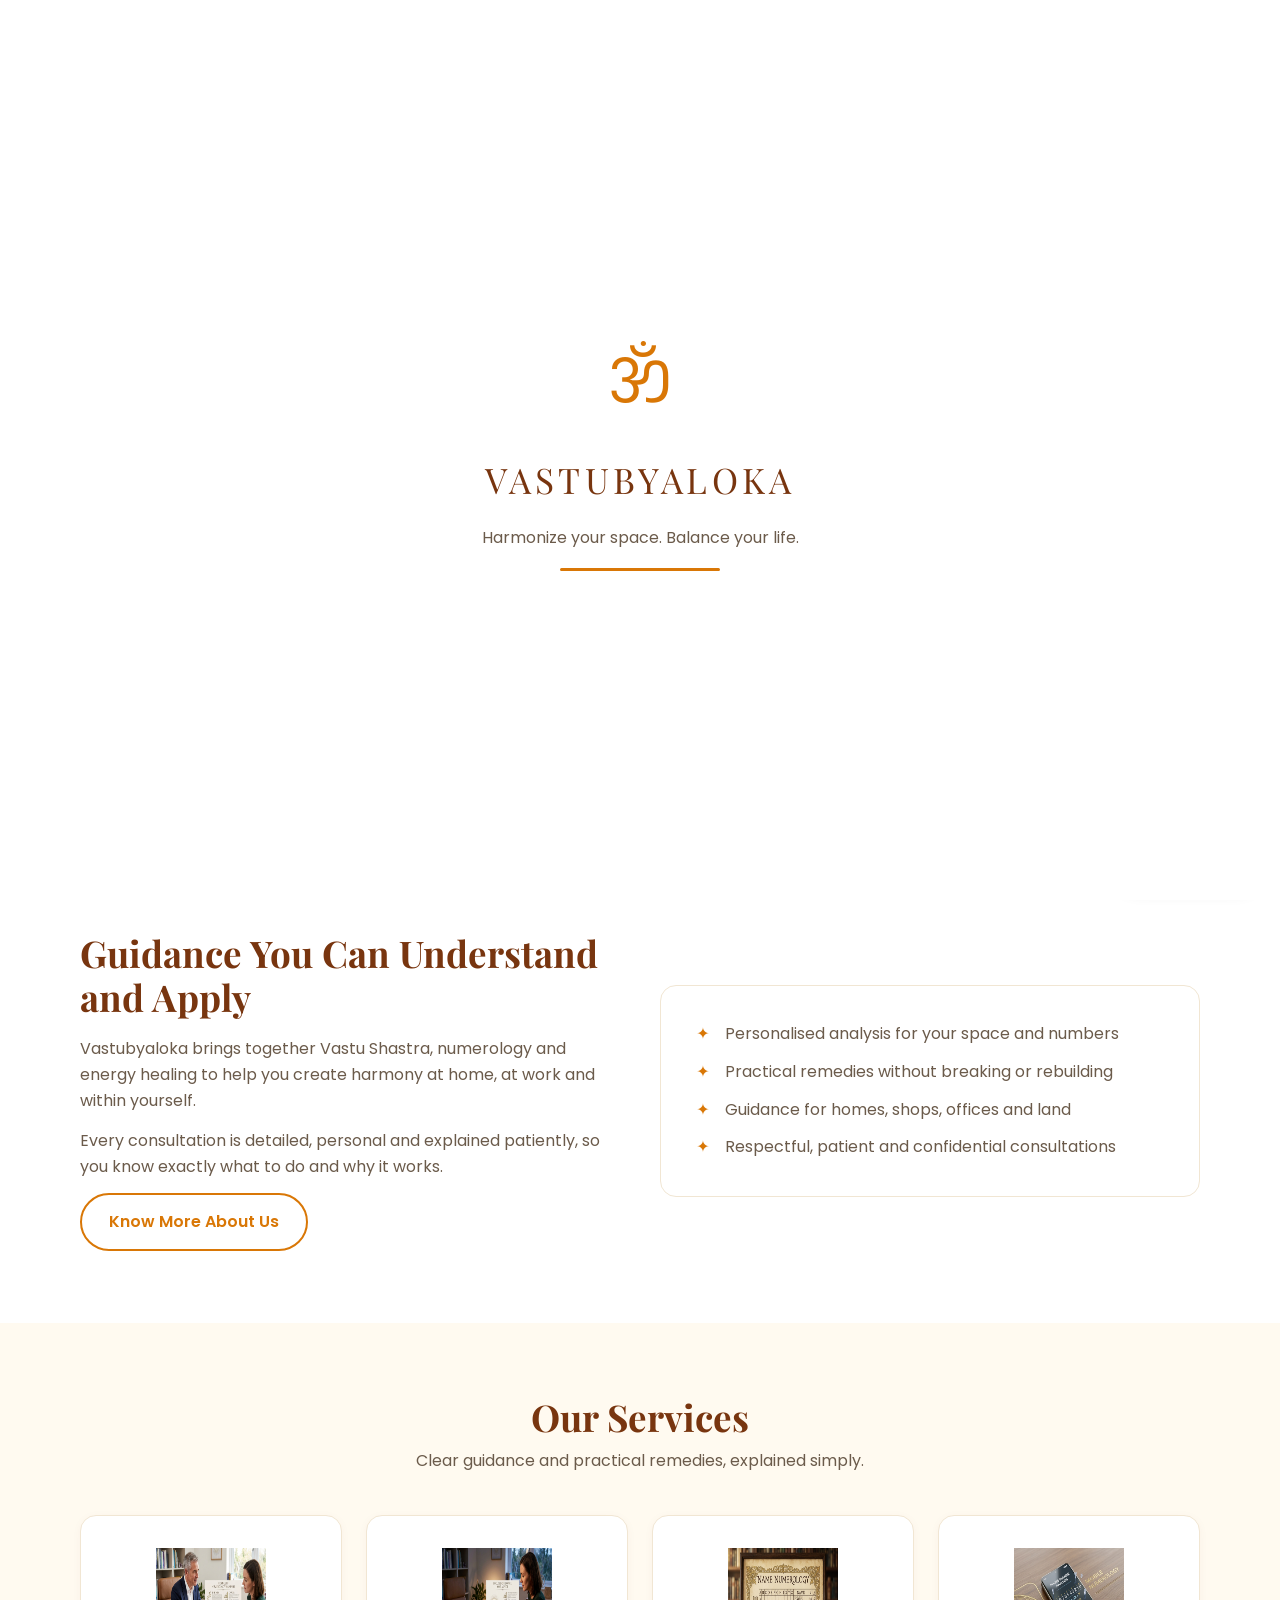
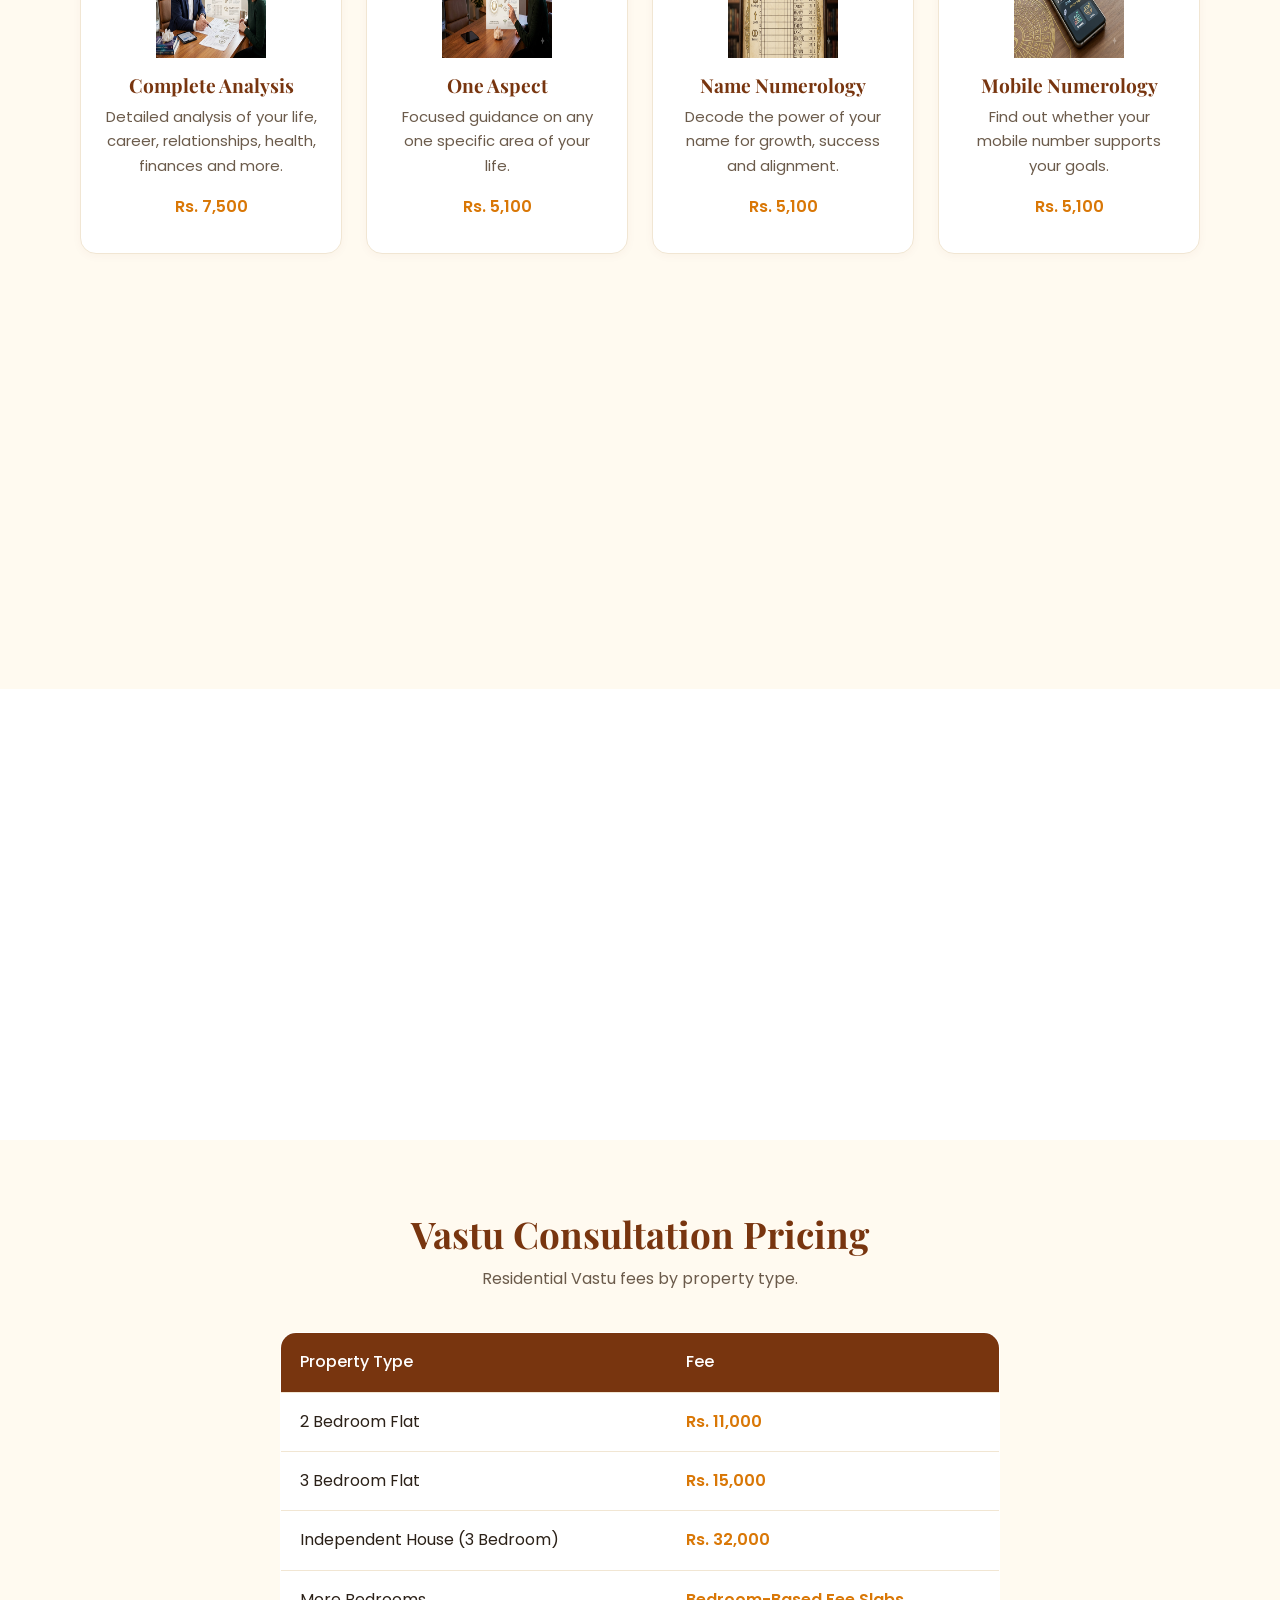
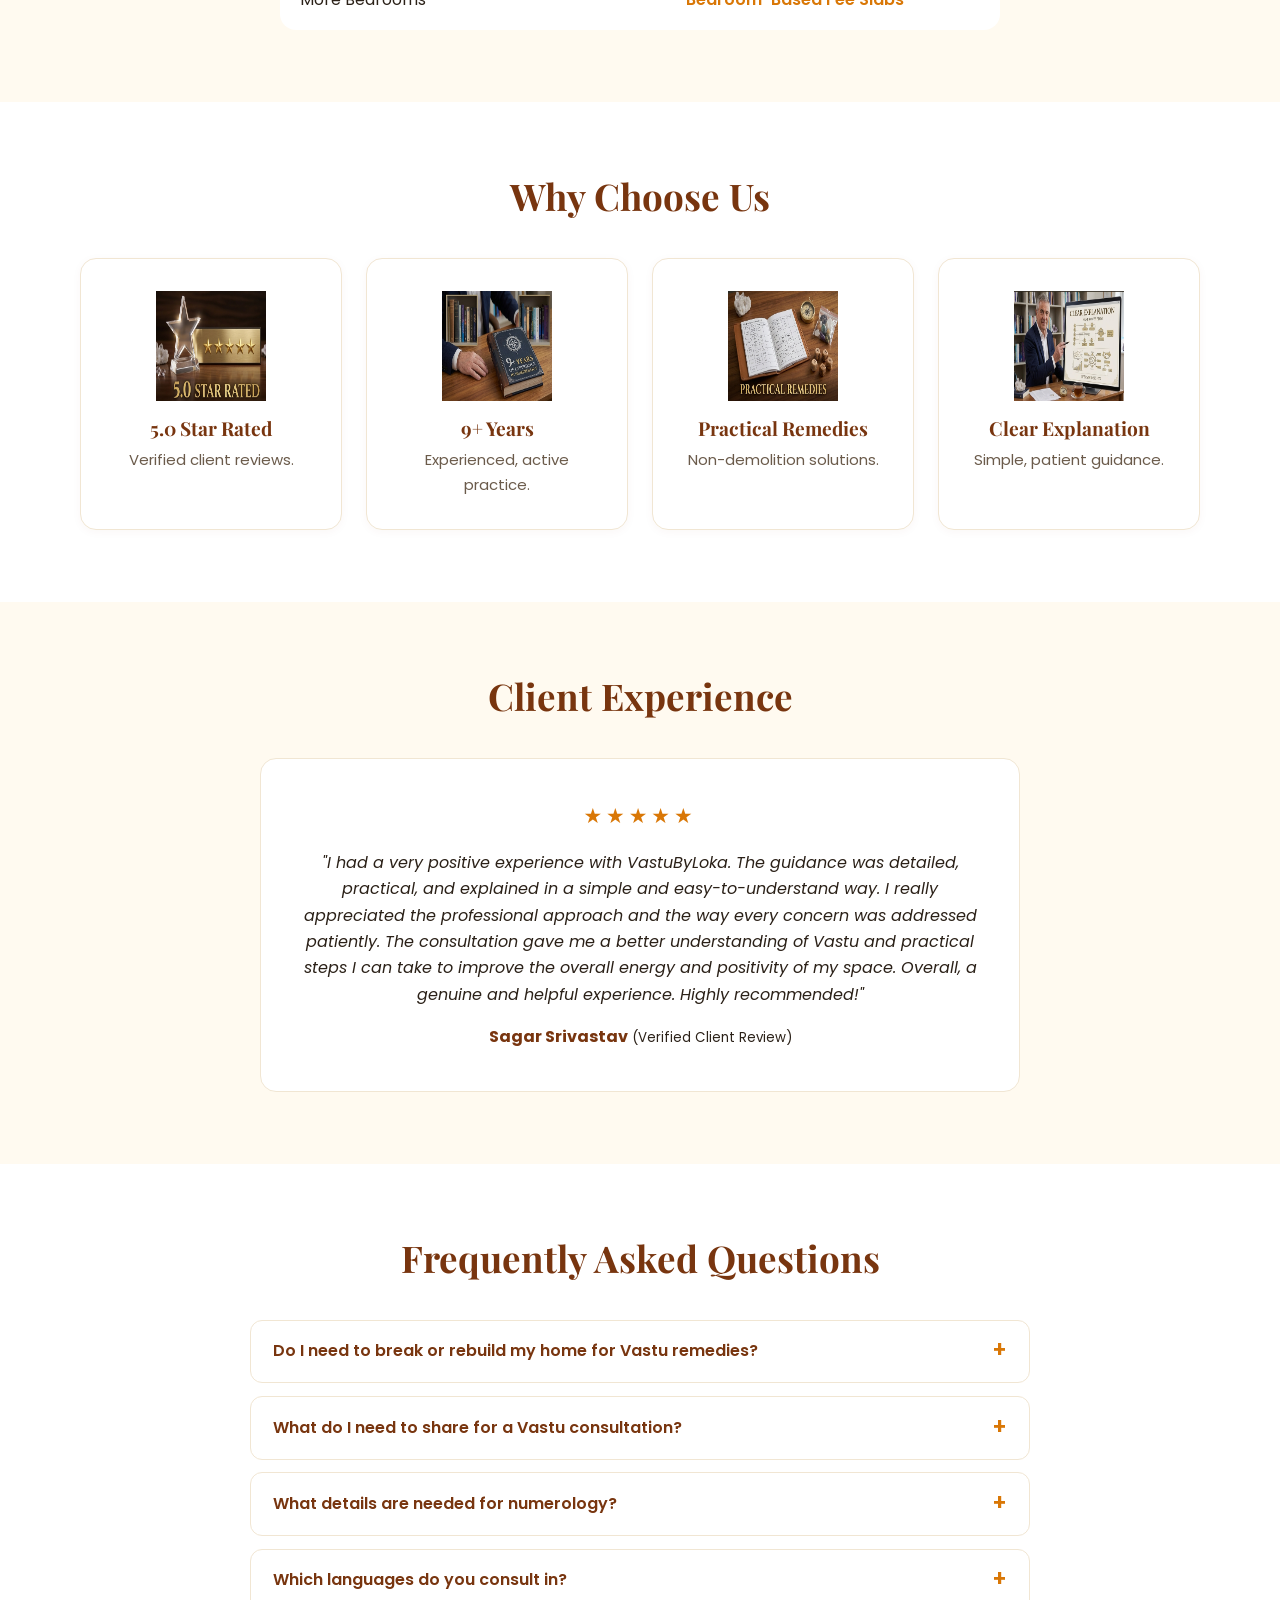
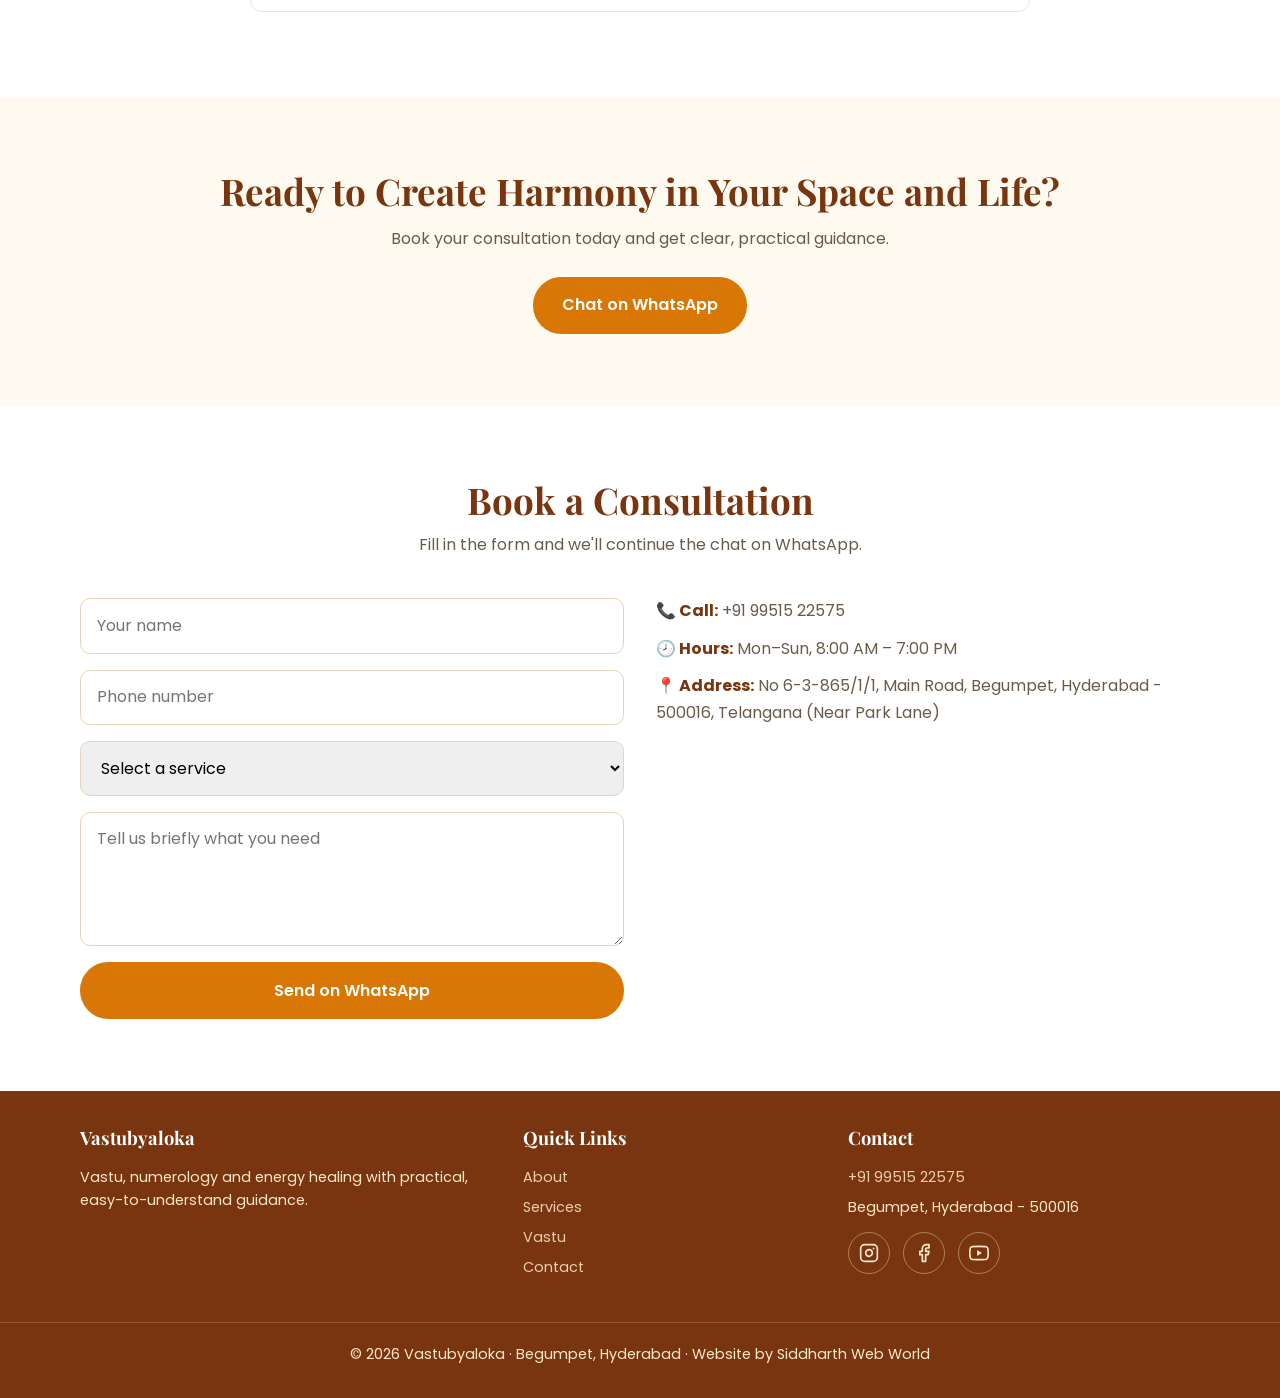
==== index.html @ d522ba09 "Upload files" ====
<!DOCTYPE html>
<html lang="en">
<head>
<meta charset="UTF-8">
<meta name="viewport" content="width=device-width, initial-scale=1">
<title>Vastubyaloka | Vastu, Numerology & Reiki Healing in Hyderabad</title>
<meta name="description" content="9+ years of expert Vastu consultation, numerology and energy healing in Begumpet, Hyderabad. Book your consultation on WhatsApp.">
<link rel="icon" href="logo.jpeg">
<link rel="preconnect" href="https://fonts.googleapis.com">
<link href="https://fonts.googleapis.com/css2?family=Playfair+Display:wght@600;700&family=Poppins:wght@400;500;600&display=swap" rel="stylesheet">
<link rel="stylesheet" href="css/style.css">
</head>
<body>

<div id="splash">
  <div class="om">ॐ</div>
  <div class="splash-name">VASTUBYALOKA</div>
  <div class="splash-tag">Harmonize your space. Balance your life.</div>
  <div class="bar"><i></i></div>
</div>

<div class="topbar">
  <div class="container">
    <span>📍 Begumpet, Hyderabad</span>
    <span>🕗 Mon–Sun, 8:00 AM – 7:00 PM</span>
    <a href="tel:+919951522575">📞 +91 99515 22575</a>
  </div>
</div>

<header>
  <div class="container nav">
    <a href="index.html" class="logo"><img src="./Images/logo.jpeg" alt="Vastubyaloka Logo" class="nav-logo"></a>
    <button class="burger" aria-label="Menu">☰</button>
    <nav>
      <ul>
        <li><a href="index.html" class="active">Home</a></li>
        <li><a href="about.html">About</a></li>
        <li><a href="services.html">Services</a></li>
        <li><a href="numerology-complete.html">Numerology</a></li>
        <li><a href="vastu.html">Vastu</a></li>
        <li><a href="testimonials.html">Testimonials</a></li>
        <li><a href="contact.html">Contact</a></li>
      </ul>
    </nav>
  </div>
</header>

<main>

<!-- HERO -->
<section class="hero hero-split">
  <div class="container hero-grid">
    <div class="hero-text">
      <span class="eyebrow">Vastu · Numerology · Reiki</span>
      <h1>Bring Balance, Clarity &amp; Prosperity to Your Space and Life</h1>
      <p>9+ years of practical, easy-to-understand guidance for your home, business and personal growth, from Begumpet, Hyderabad.</p>
      <div class="btns">
        <a class="btn btn-primary" href="#contact">Book Consultation</a>
        <a class="btn btn-outline" href="#services">Explore Services</a>
      </div>
      <ul class="hero-points">
        <li>✓ No-demolition remedies</li>
        <li>✓ Clear, simple explanations</li>
        <li>✓ English &amp; Hindi</li>
      </ul>
    </div>
    <div class="hero-art">
      <svg viewBox="0 0 120 120" aria-hidden="true">
        <circle cx="60" cy="60" r="48" fill="none" stroke="#d97706" stroke-width="2.5"/>
        <rect x="34" y="34" width="52" height="52" fill="none" stroke="#78350f" stroke-width="2"/>
        <path d="M51.3 34V86M68.7 34V86M34 51.3H86M34 68.7H86" stroke="#78350f" stroke-width="1"/>
        <circle cx="60" cy="60" r="7" fill="#d97706"/>
        <path d="M38 60L48 54.5V65.5Z" fill="#d97706"/><path d="M82 60L72 54.5V65.5Z" fill="#d97706"/>
      </svg>
    </div>
  </div>
</section>

<!-- TRUST STRIP -->
<section class="trust">
  <div class="container stats">
    <div><b>5.0 ★</b><span>Justdial Verified Rating</span></div>
    <div><b>9+</b><span>Years of Experience</span></div>
    <div><b>5</b><span>Core Consultation Services</span></div>
    <div><b>100%</b><span>Practical Remedies</span></div>
  </div>
</section>

<!-- ABOUT -->
<section>
  <div class="container two-col">
    <div class="reveal">
      <h2>Guidance You Can Understand and Apply</h2>
      <p>Vastubyaloka brings together Vastu Shastra, numerology and energy healing to help you create harmony at home, at work and within yourself.</p>
      <p>Every consultation is detailed, personal and explained patiently, so you know exactly what to do and why it works.</p>
      <a class="btn btn-outline" href="about.html">Know More About Us</a>
    </div>
    <div class="panel reveal">
      <ul class="ticks">
        <li>Personalised analysis for your space and numbers</li>
        <li>Practical remedies without breaking or rebuilding</li>
        <li>Guidance for homes, shops, offices and land</li>
        <li>Respectful, patient and confidential consultations</li>
      </ul>
    </div>
  </div>
</section>

<!-- SERVICES -->
<!-- <section class="alt" id="services">
  <div class="container">
    <h2 class="reveal">Our Services</h2>
    <p class="sub reveal">Clear guidance and practical remedies, explained simply.</p>
    <div class="grid">
      <div class="card reveal"><div class="ic">🔢</div><h3>Complete Analysis</h3><p>Detailed analysis of your life, career, relationships, health, finances and more.</p><span class="price">Rs. 7,500</span></div>
      <div class="card reveal"><div class="ic">🎯</div><h3>One Aspect</h3><p>Focused guidance on any one specific area of your life.</p><span class="price">Rs. 5,100</span></div>
      <div class="card reveal"><div class="ic">✍️</div><h3>Name Numerology</h3><p>Decode the power of your name for growth, success and alignment.</p><span class="price">Rs. 5,100</span></div>
      <div class="card reveal"><div class="ic">📱</div><h3>Mobile Numerology</h3><p>Find out whether your mobile number supports your goals.</p><span class="price">Rs. 5,100</span></div>
      <div class="card reveal"><div class="ic">🏠</div><h3>Vastu Consultation</h3><p>Harmonize your space for peace, prosperity and positivity.</p><span class="price">From Rs. 11,000</span></div>
    </div>
  </div>
</section> -->
<section class="alt" id="services">
  <div class="container">
    <h2 class="reveal">Our Services</h2>
    <p class="sub reveal">Clear guidance and practical remedies, explained simply.</p>
    <div class="grid">
      <div class="card reveal"><div class="ic"><img src="./Images/Complete Analysis.png" alt="Complete Analysis"></div><h3>Complete Analysis</h3><p>Detailed analysis of your life, career, relationships, health, finances and more.</p><span class="price">Rs. 7,500</span></div>
      <div class="card reveal"><div class="ic"><img src="./Images/One Aspect.png" alt="One Aspect"></div><h3>One Aspect</h3><p>Focused guidance on any one specific area of your life.</p><span class="price">Rs. 5,100</span></div>
      <div class="card reveal"><div class="ic"><img src="./Images/Name Numerology.png" alt="Name Numerology"></div><h3>Name Numerology</h3><p>Decode the power of your name for growth, success and alignment.</p><span class="price">Rs. 5,100</span></div>
      <div class="card reveal"><div class="ic"><img src="./Images/Mobile Numerology.png" alt="Mobile Numerology"></div><h3>Mobile Numerology</h3><p>Find out whether your mobile number supports your goals.</p><span class="price">Rs. 5,100</span></div>
      <div class="card reveal"><div class="ic"><img src="./Images/Vastu Consultation.png" alt="Vastu Consultation"></div><h3>Vastu Consultation</h3><p>Harmonize your space for peace, prosperity and positivity.</p><span class="price">From Rs. 11,000</span></div>
    </div>
  </div>
</section>

<!-- HOW IT WORKS -->
<section>
  <div class="container">
    <h2 class="reveal">How It Works</h2>
    <p class="sub reveal">Four simple steps from enquiry to results.</p>
    <div class="steps">
      <div class="step reveal"><h3>Enquire</h3><p>Message us on WhatsApp or fill the form below.</p></div>
      <div class="step reveal"><h3>Share Details</h3><p>Send your birth details or property floor plan.</p></div>
      <div class="step reveal"><h3>Consultation</h3><p>Get a detailed analysis explained in simple words.</p></div>
      <div class="step reveal"><h3>Apply Remedies</h3><p>Follow practical steps to improve energy and results.</p></div>
    </div>
  </div>
</section>

<!-- PRICING -->
<section class="alt" id="pricing">
  <div class="container">
    <h2 class="reveal">Vastu Consultation Pricing</h2>
    <p class="sub reveal">Residential Vastu fees by property type.</p>
    <div class="table-wrap reveal">
      <table>
        <tr><th>Property Type</th><th>Fee</th></tr>
        <tr><td>2 Bedroom Flat</td><td>Rs. 11,000</td></tr>
        <tr><td>3 Bedroom Flat</td><td>Rs. 15,000</td></tr>
        <tr><td>Independent House (3 Bedroom)</td><td>Rs. 32,000</td></tr>
        <tr><td>More Bedrooms</td><td>Bedroom-Based Fee Slabs</td></tr>
      </table>
    </div>
  </div>
</section>

<!-- WHY CHOOSE US -->
<!-- <section>
  <div class="container">
    <h2 class="reveal">Why Choose Us</h2>
    <p class="sub"></p>
    <div class="grid">
      <div class="card reveal"><div class="ic">⭐</div><h3>5.0 Star Rated</h3><p>Verified client reviews.</p></div>
      <div class="card reveal"><div class="ic">🕉️</div><h3>9+ Years</h3><p>Experienced, active practice.</p></div>
      <div class="card reveal"><div class="ic">🛠️</div><h3>Practical Remedies</h3><p>Non-demolition solutions.</p></div>
      <div class="card reveal"><div class="ic">💬</div><h3>Clear Explanation</h3><p>Simple, patient guidance.</p></div>
    </div>
  </div>
</section> -->
<section>
  <div class="container">
    <h2 class="reveal">Why Choose Us</h2>
    <p class="sub"></p>
    <div class="grid">
      <div class="card reveal"><div class="ic"><img src="./Images/5 Star.png" alt="5.0 Star Rated"></div><h3>5.0 Star Rated</h3><p>Verified client reviews.</p></div>
      <div class="card reveal"><div class="ic"><img src="./Images/9 + years.png" alt="9+ Years Experience"></div><h3>9+ Years</h3><p>Experienced, active practice.</p></div>
      <div class="card reveal"><div class="ic"><img src="./Images/Practical Remedies.png" alt="Practical Remedies"></div><h3>Practical Remedies</h3><p>Non-demolition solutions.</p></div>
      <div class="card reveal"><div class="ic"><img src="./Images/Clear Explanation.png" alt="Clear Explanation"></div><h3>Clear Explanation</h3><p>Simple, patient guidance.</p></div>
    </div>
  </div>
</section>

<!-- TESTIMONIAL -->
<section class="alt">
  <div class="container">
    <h2 class="reveal">Client Experience</h2>
    <p class="sub"></p>
    <div class="quote reveal">
      <div class="stars">★★★★★</div>
      <p>"I had a very positive experience with VastuByLoka. The guidance was detailed, practical, and explained in a simple and easy-to-understand way. I really appreciated the professional approach and the way every concern was addressed patiently. The consultation gave me a better understanding of Vastu and practical steps I can take to improve the overall energy and positivity of my space. Overall, a genuine and helpful experience. Highly recommended!"</p>
      <b>Sagar Srivastav</b> <small>(Verified Client Review)</small>
    </div>
  </div>
</section>

<!-- FAQ -->
<section>
  <div class="container faq">
    <h2 class="reveal">Frequently Asked Questions</h2>
    <p class="sub"></p>
    <details class="reveal"><summary>Do I need to break or rebuild my home for Vastu remedies?</summary><p>No. Our approach focuses on practical, non-demolition remedies that you can apply to your existing space.</p></details>
    <details class="reveal"><summary>What do I need to share for a Vastu consultation?</summary><p>Your property's floor plan and basic details such as direction and number of bedrooms.</p></details>
    <details class="reveal"><summary>What details are needed for numerology?</summary><p>Your full name and date of birth. For mobile numerology, your mobile number as well.</p></details>
    <details class="reveal"><summary>Which languages do you consult in?</summary><p>English and Hindi.</p></details>
  </div>
</section>

<!-- CTA BAND -->
<section class="cta-band">
  <div class="container">
    <h2>Ready to Create Harmony in Your Space and Life?</h2>
    <p>Book your consultation today and get clear, practical guidance.</p>
    <a class="btn btn-primary" href="https://wa.me/919951522575" target="_blank" rel="noopener">Chat on WhatsApp</a>
  </div>
</section>

<!-- CONTACT -->
<section id="contact">
  <div class="container">
    <h2 class="reveal">Book a Consultation</h2>
    <p class="sub reveal">Fill in the form and we'll continue the chat on WhatsApp.</p>
    <div class="contact">
      <form id="enquiryForm" class="reveal">
        <input name="name" placeholder="Your name" required>
        <input name="phone" type="tel" placeholder="Phone number" required>
        <select name="service" required>
          <option value="">Select a service</option>
          <option>Complete Analysis</option><option>One Aspect</option>
          <option>Name Numerology</option><option>Mobile Numerology</option>
          <option>Vastu Consultation</option>
        </select>
        <textarea name="message" rows="4" placeholder="Tell us briefly what you need"></textarea>
        <button class="btn btn-primary" type="submit">Send on WhatsApp</button>
      </form>
      <div class="info reveal">
        <p><b>📞 Call:</b> <a href="tel:+919951522575">+91 99515 22575</a></p>
        <p><b>🕗 Hours:</b> Mon–Sun, 8:00 AM – 7:00 PM</p>
        <p><b>📍 Address:</b> No 6-3-865/1/1, Main Road, Begumpet, Hyderabad - 500016, Telangana (Near Park Lane)</p>
        <iframe loading="lazy" title="Map" src="https://www.google.com/maps?q=Begumpet+Park+Lane+Hyderabad&output=embed"></iframe>
      </div>
    </div>
  </div>
</section>
</main>

<footer>
  <div class="container foot-grid">
    <div>
      <h4>Vastubyaloka</h4>
      <p>Vastu, numerology and energy healing with practical, easy-to-understand guidance.</p>
    </div>
    <div>
      <h4>Quick Links</h4>
      <a href="about.html">About</a><a href="services.html">Services</a><a href="vastu.html">Vastu</a><a href="contact.html">Contact</a>
    </div>
    <div>
      <h4>Contact</h4>
      <a href="tel:+919951522575">+91 99515 22575</a>
      <p>Begumpet, Hyderabad - 500016</p>
      <div class="socials">
        <a href="https://www.instagram.com/vastubyaloka" target="_blank" rel="noopener" aria-label="Instagram">
          <svg viewBox="0 0 24 24"><rect x="2" y="2" width="20" height="20" rx="5"/><path d="M16 11.37A4 4 0 1 1 12.63 8 4 4 0 0 1 16 11.37z"/><line x1="17.5" y1="6.5" x2="17.51" y2="6.5"/></svg>
        </a>
        <a href="https://www.facebook.com/vastubyaloka" target="_blank" rel="noopener" aria-label="Facebook">
          <svg viewBox="0 0 24 24"><path d="M18 2h-3a5 5 0 0 0-5 5v3H7v4h3v8h4v-8h3l1-4h-4V7a1 1 0 0 1 1-1h3z"/></svg>
        </a>
        <a href="https://youtube.com/@alokkaalokka-z2l?si=HkWLSF_PDfoG8xxP" target="_blank" rel="noopener" aria-label="YouTube">
          <svg viewBox="0 0 24 24"><path d="M22.54 6.42a2.78 2.78 0 0 0-1.95-1.97C18.87 4 12 4 12 4s-6.87 0-8.59.45a2.78 2.78 0 0 0-1.95 1.97A29 29 0 0 0 1 12a29 29 0 0 0 .46 5.58 2.78 2.78 0 0 0 1.95 1.97C5.13 20 12 20 12 20s6.87 0 8.59-.45a2.78 2.78 0 0 0 1.95-1.97A29 29 0 0 0 23 12a29 29 0 0 0-.46-5.58z"/><polygon points="9.75,15.5 15.5,12 9.75,8.5" fill="currentColor" stroke="none"/></svg>
        </a>
      </div>
    </div>
  </div>
  <p class="copy">© 2026 Vastubyaloka · Begumpet, Hyderabad · Website by Siddharth Web World</p>
</footer>

<a class="wa" href="https://wa.me/919951522575" target="_blank" rel="noopener">💬 WhatsApp</a>
<script src="js/main.js"></script>
</body>
</html>
---- css/style.css ----
:root{--gold:#d97706;--maroon:#78350f;--cream:#fffaf0;--ink:#2b2118;--muted:#6b5b4b;--line:#f1e6d3;--r:16px}
*{box-sizing:border-box;margin:0;padding:0}
html{scroll-behavior:smooth}
body{font-family:'Poppins',system-ui,sans-serif;color:var(--ink);background:#fff;line-height:1.65}
a{color:inherit;text-decoration:none}
.container{width:min(1120px,92%);margin:auto}
h1,h2,h3{font-family:'Playfair Display',Georgia,serif;color:var(--maroon);line-height:1.2}
h2{font-size:clamp(1.6rem,3.5vw,2.3rem);text-align:center}
.sub{text-align:center;color:var(--muted);max-width:620px;margin:.6rem auto 2.5rem}
section{padding:4.5rem 0}.alt{background:var(--cream)}
.btn{display:inline-block;padding:.85rem 1.7rem;border-radius:50px;font-weight:600;border:2px solid var(--gold);transition:.25s;cursor:pointer;font-family:inherit;font-size:1rem}
.btn-primary{background:var(--gold);color:#fff}.btn-primary:hover{background:var(--maroon);border-color:var(--maroon)}
.btn-outline{color:var(--gold)}.btn-outline:hover{background:var(--gold);color:#fff}

/* Splash */
#splash{position:fixed;inset:0;background:#fff;z-index:9999;display:flex;flex-direction:column;align-items:center;justify-content:center;gap:1rem;transition:opacity .7s,visibility .7s}
#splash.hide{opacity:0;visibility:hidden}
.om{font-size:4rem;color:var(--gold);animation:pulse 1.6s ease-in-out infinite}
.splash-name{font-family:'Playfair Display',serif;font-size:2.2rem;color:var(--maroon);letter-spacing:.12em;animation:rise 1s both}
.splash-tag{color:var(--muted);animation:rise 1s .4s both}
.bar{width:160px;height:3px;background:var(--line);border-radius:3px;overflow:hidden}
.bar i{display:block;height:100%;width:0;background:var(--gold);animation:load 2.2s forwards}
@keyframes pulse{50%{transform:scale(1.15)}}
@keyframes rise{from{opacity:0;transform:translateY(14px)}}
@keyframes load{to{width:100%}}

/* Header */
header{position:sticky;top:0;background:rgba(255,255,255,.95);backdrop-filter:blur(8px);border-bottom:1px solid var(--line);z-index:100}
.nav{display:flex;align-items:center;justify-content:space-between;height:70px}
.logo{font-family:'Playfair Display',serif;font-size:1.6rem;font-weight:700;color:var(--maroon)}.logo span{color:var(--gold)}
nav ul{display:flex;gap:1.6rem;list-style:none}
nav a{font-size:.95rem;font-weight:500;padding:.3rem 0;border-bottom:2px solid transparent}
nav a:hover,nav a.active{color:var(--gold);border-color:var(--gold)}
.burger{display:none;background:none;border:0;font-size:1.8rem;color:var(--maroon);cursor:pointer}
@media(max-width:860px){.burger{display:block}
nav{position:absolute;top:70px;left:0;right:0;background:#fff;border-bottom:1px solid var(--line);max-height:0;overflow:hidden;transition:max-height .35s}
nav.open{max-height:420px}nav ul{flex-direction:column;gap:0;padding:1rem 4%}nav li{padding:.6rem 0}}

/* Hero */
.hero{background:linear-gradient(180deg,var(--cream),#fff);padding:5rem 0 4rem;text-align:center}
.hero h1{font-size:clamp(2rem,5vw,3.4rem);max-width:820px;margin:auto}
.hero p{color:var(--muted);max-width:600px;margin:1.2rem auto 2rem;font-size:1.05rem}
.hero .btns{display:flex;gap:1rem;justify-content:center;flex-wrap:wrap}
.badges{display:flex;gap:2.5rem;justify-content:center;flex-wrap:wrap;margin-top:3rem}
.badges b{display:block;font-size:1.6rem;color:var(--gold);font-family:'Playfair Display',serif}.badges span{font-size:.85rem;color:var(--muted)}

/* Cards */
.grid{display:grid;grid-template-columns:repeat(auto-fit,minmax(240px,1fr));gap:1.5rem}
.card{background:#fff;border:1px solid var(--line);border-radius:var(--r);padding:2rem 1.5rem;text-align:center;transition:.3s;box-shadow:0 2px 10px rgba(120,53,15,.04)}
.card:hover{transform:translateY(-6px);box-shadow:0 14px 30px rgba(217,119,6,.15)}
.card .ic{font-size:2.4rem;margin-bottom:.6rem}.card h3{font-size:1.2rem;margin-bottom:.5rem}
.card p{color:var(--muted);font-size:.93rem}.price{display:block;margin-top:1rem;font-weight:600;color:var(--gold)}

/* Pricing table */
.table-wrap{overflow-x:auto;max-width:720px;margin:auto}
table{width:100%;border-collapse:collapse;background:#fff;border-radius:var(--r);overflow:hidden;border:1px solid var(--line)}
th,td{padding:1rem 1.2rem;text-align:left;border-bottom:1px solid var(--line)}
th{background:var(--maroon);color:#fff;font-weight:500}td:last-child{font-weight:600;color:var(--gold);white-space:nowrap}

/* Testimonial */
.quote{max-width:760px;margin:auto;text-align:center;background:#fff;border:1px solid var(--line);border-radius:var(--r);padding:2.5rem 2rem}
.stars{color:var(--gold);font-size:1.3rem;letter-spacing:4px}.quote p{font-style:italic;margin:1rem 0}.quote b{color:var(--maroon)}

/* Contact */
.contact{display:grid;grid-template-columns:1fr 1fr;gap:2rem}
@media(max-width:800px){.contact{grid-template-columns:1fr}}
form{display:grid;gap:1rem}
input,select,textarea{width:100%;padding:.85rem 1rem;border:1px solid #e5d5bb;border-radius:10px;font:inherit}
input:focus,select:focus,textarea:focus{outline:2px solid var(--gold);border-color:transparent}
.info p{margin-bottom:.7rem;color:var(--muted)}.info b{color:var(--maroon)}
iframe{width:100%;height:240px;border:0;border-radius:var(--r);margin-top:1rem}

footer{background:var(--maroon);color:#fde9c9;text-align:center;padding:2rem 0;font-size:.9rem}

/* Floating buttons */
.wa{position:fixed;right:18px;bottom:18px;background:#25d366;color:#fff;padding:.8rem 1.2rem;border-radius:50px;font-weight:600;box-shadow:0 6px 18px rgba(0,0,0,.2);z-index:200}

/* Scroll reveal */
.reveal{opacity:0;transform:translateY(24px);transition:.7s}.reveal.show{opacity:1;transform:none}

/* Inner pages */
.page-hero{background:linear-gradient(180deg,var(--cream),#fff);padding:4rem 0 3rem;text-align:center}
.page-hero h1{font-size:clamp(1.9rem,4.5vw,3rem)}
.page-hero p{color:var(--muted);max-width:620px;margin:1rem auto 0}
.two-col{display:grid;grid-template-columns:1fr 1fr;gap:2.5rem;align-items:center}
@media(max-width:800px){.two-col{grid-template-columns:1fr}}
.two-col h2{text-align:left;margin-bottom:1rem}.two-col p{color:var(--muted);margin-bottom:.8rem}
.ticks{list-style:none;display:grid;gap:.7rem}
.ticks li{padding-left:1.8rem;position:relative;color:var(--muted)}
.ticks li::before{content:"✦";position:absolute;left:0;color:var(--gold)}
.steps{counter-reset:s;display:grid;grid-template-columns:repeat(auto-fit,minmax(220px,1fr));gap:1.5rem}
.step{background:#fff;border:1px solid var(--line);border-radius:var(--r);padding:1.8rem 1.4rem;position:relative}
.step::before{counter-increment:s;content:counter(s);display:grid;place-items:center;width:38px;height:38px;border-radius:50%;background:var(--gold);color:#fff;font-weight:600;margin-bottom:.8rem}
.step h3{font-size:1.1rem;margin-bottom:.4rem}.step p{color:var(--muted);font-size:.93rem}
.panel{background:#fff;border:1px solid var(--line);border-radius:var(--r);padding:2.2rem}
.panel .price-big{font-family:'Playfair Display',serif;font-size:2.4rem;color:var(--gold);font-weight:700}
.gallery{display:grid;grid-template-columns:repeat(auto-fit,minmax(220px,1fr));gap:1rem}
.gallery .ph{aspect-ratio:4/3;border-radius:var(--r);background:var(--cream);border:1px dashed #e5d5bb;display:grid;place-items:center;color:var(--muted);font-size:.9rem;overflow:hidden}
.gallery img{width:100%;height:100%;object-fit:cover}
.cta-band{background:var(--cream);text-align:center}
.cta-band p{color:var(--muted);margin:.8rem 0 1.5rem}
/* Social icons */
.socials{display:flex;gap:.8rem;justify-content:center;margin-bottom:1rem}
.socials a{width:42px;height:42px;border-radius:50%;border:1px solid rgba(253,233,201,.4);display:grid;place-items:center;color:#fde9c9;transition:.25s}
.socials a:hover{background:var(--gold);border-color:var(--gold);color:#fff;transform:translateY(-3px)}
.socials svg{width:20px;height:20px;fill:none;stroke:currentColor;stroke-width:2;stroke-linecap:round;stroke-linejoin:round}

/* Logo Styling */
.logo {
  display: flex;
  align-items: center;
  text-decoration: none;
}

.logo .nav-logo {
  height: 45px;      /* Adjust height to fit your navbar design */
  width: auto;       /* Keeps original aspect ratio intact */
  object-fit: contain;
  display: block;
}

/* ===== Professional upgrade ===== */
.topbar{background:var(--maroon);color:#fde9c9;font-size:.82rem}
.topbar .container{display:flex;justify-content:space-between;gap:1rem;padding:.5rem 0;flex-wrap:wrap}
.topbar a:hover{color:#fff}
@media(max-width:700px){.topbar span:nth-child(2){display:none}.topbar .container{justify-content:center}}
.nav-logo{height:48px;width:auto;display:block}

.hero-split{text-align:left;padding:4.5rem 0}
.hero-grid{display:grid;grid-template-columns:1.2fr .8fr;gap:3rem;align-items:center}
.hero-split h1{margin:0}
.hero-split p{margin:1.2rem 0 2rem}
.hero-split .btns{justify-content:flex-start}
.eyebrow{display:inline-block;background:#fff;border:1px solid var(--line);color:var(--gold);padding:.35rem 1rem;border-radius:50px;font-size:.8rem;font-weight:600;letter-spacing:.08em;text-transform:uppercase;margin-bottom:1.2rem}
.hero-points{list-style:none;display:flex;gap:1.4rem;flex-wrap:wrap;margin-top:1.8rem;font-size:.9rem;color:var(--muted)}
.hero-art{display:grid;place-items:center}
.hero-art svg{width:min(340px,80%);filter:drop-shadow(0 20px 30px rgba(217,119,6,.18));animation:float 5s ease-in-out infinite}
@keyframes float{50%{transform:translateY(-12px)}}
@media(max-width:860px){.hero-grid{grid-template-columns:1fr;text-align:center}.hero-split .btns,.hero-points{justify-content:center}.hero-art{order:-1}.hero-art svg{width:180px}}

.trust{padding:0;background:var(--maroon)}
.stats{display:grid;grid-template-columns:repeat(auto-fit,minmax(170px,1fr));gap:1rem;padding:2rem 0;text-align:center}
.stats b{display:block;font-family:'Playfair Display',serif;font-size:1.9rem;color:#fbbf24}
.stats span{color:#fde9c9;font-size:.85rem}

.faq{max-width:780px}
.faq details{border:1px solid var(--line);border-radius:12px;padding:1.1rem 1.4rem;margin-bottom:.8rem;background:#fff}
.faq summary{cursor:pointer;font-weight:600;color:var(--maroon);list-style:none;display:flex;justify-content:space-between;gap:1rem}
.faq summary::after{content:"+";color:var(--gold);font-size:1.4rem;line-height:1}
.faq details[open] summary::after{content:"–"}
.faq details p{color:var(--muted);margin-top:.8rem}

.foot-grid{display:grid;grid-template-columns:1.4fr 1fr 1.2fr;gap:2rem;text-align:left;padding-bottom:1.5rem}
@media(max-width:800px){.foot-grid{grid-template-columns:1fr;text-align:center}.foot-grid .socials{justify-content:center}}
.foot-grid h4{font-family:'Playfair Display',serif;color:#fff;font-size:1.15rem;margin-bottom:.8rem}
.foot-grid a:not(.socials a){display:block;margin-bottom:.4rem;opacity:.85}
.foot-grid a:not(.socials a):hover{opacity:1;color:#fbbf24}
.foot-grid .socials{justify-content:flex-start;margin-top:.8rem}
footer .copy{border-top:1px solid rgba(253,233,201,.2);padding-top:1.2rem;margin-top:.5rem}
.card .ic img{width:64px;height:64px;display:block;margin:0 auto}
.card .ic{margin-bottom:1rem}
.card .ic img{width:110px;height:110px;display:block;margin:0 auto;transition:.3s}
.card:hover .ic img{transform:scale(1.08)}
@media(max-width:600px){.card .ic img{width:90px;height:90px}}
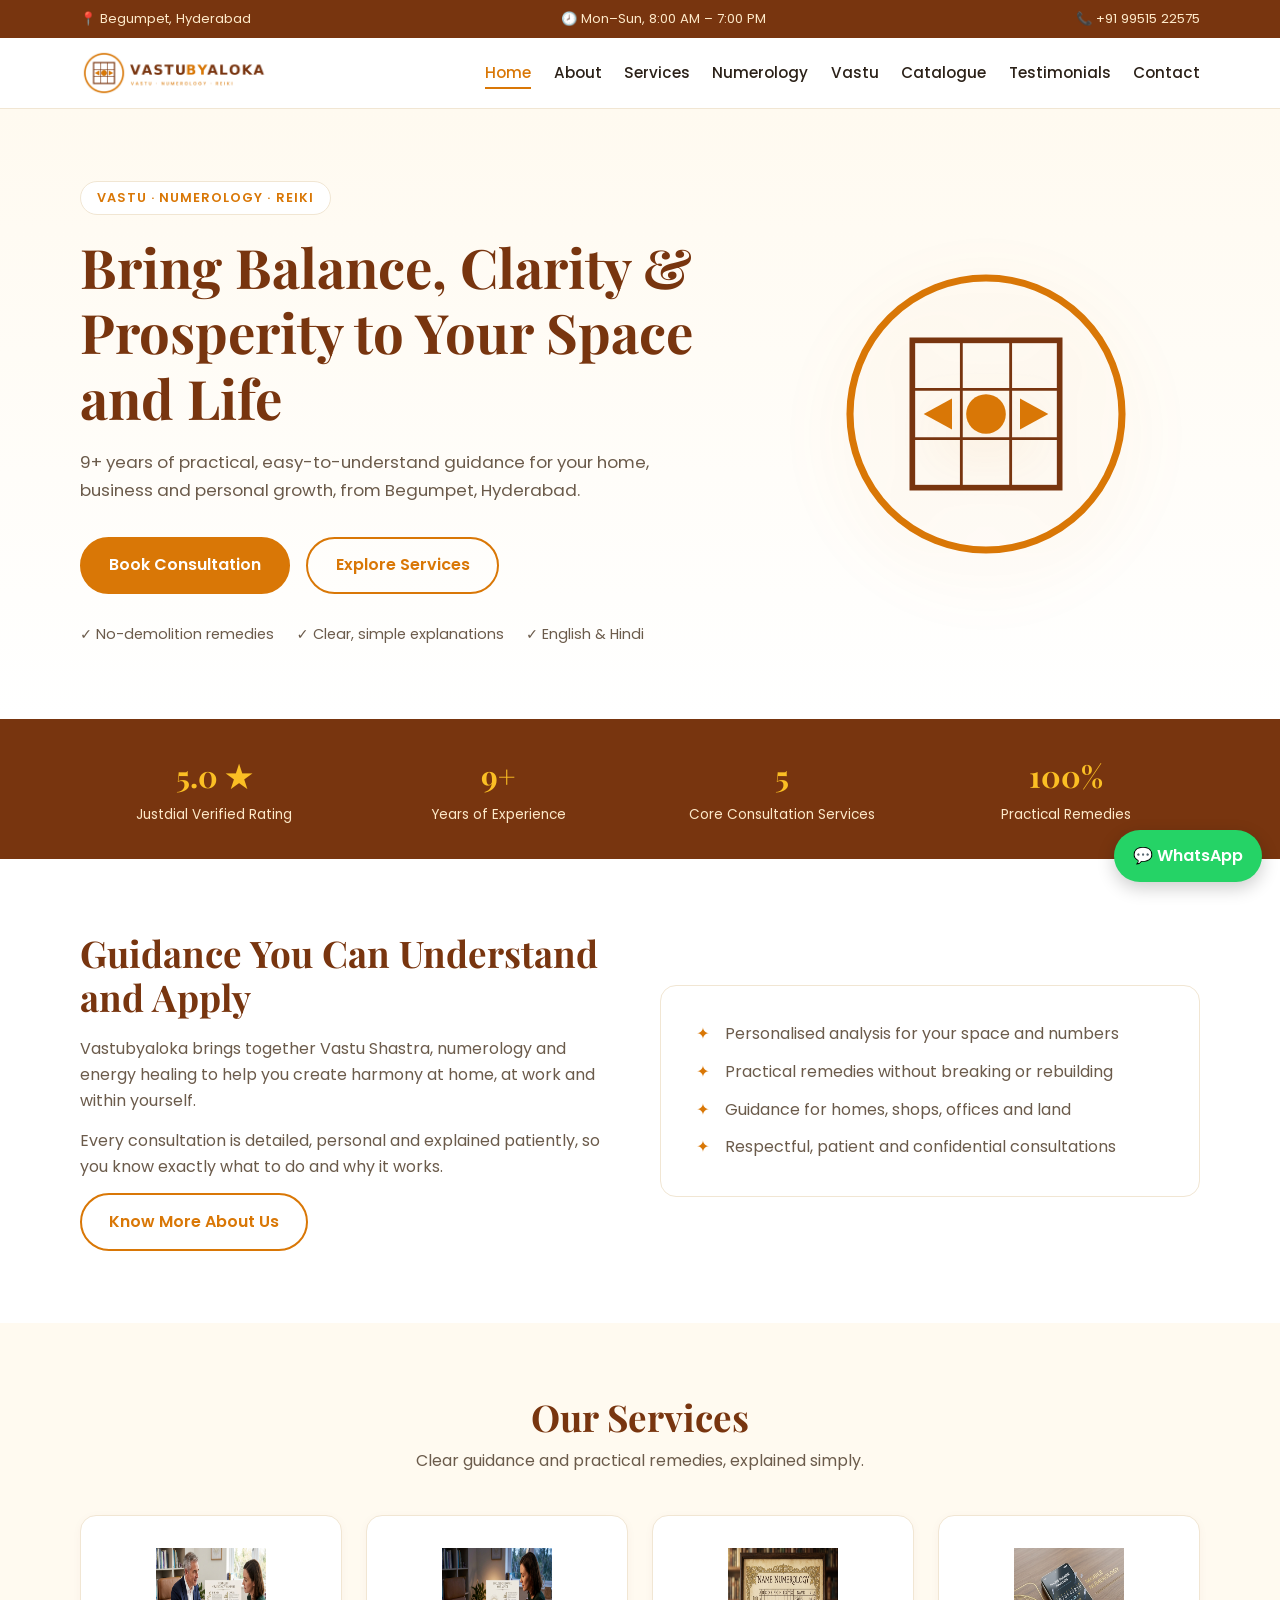
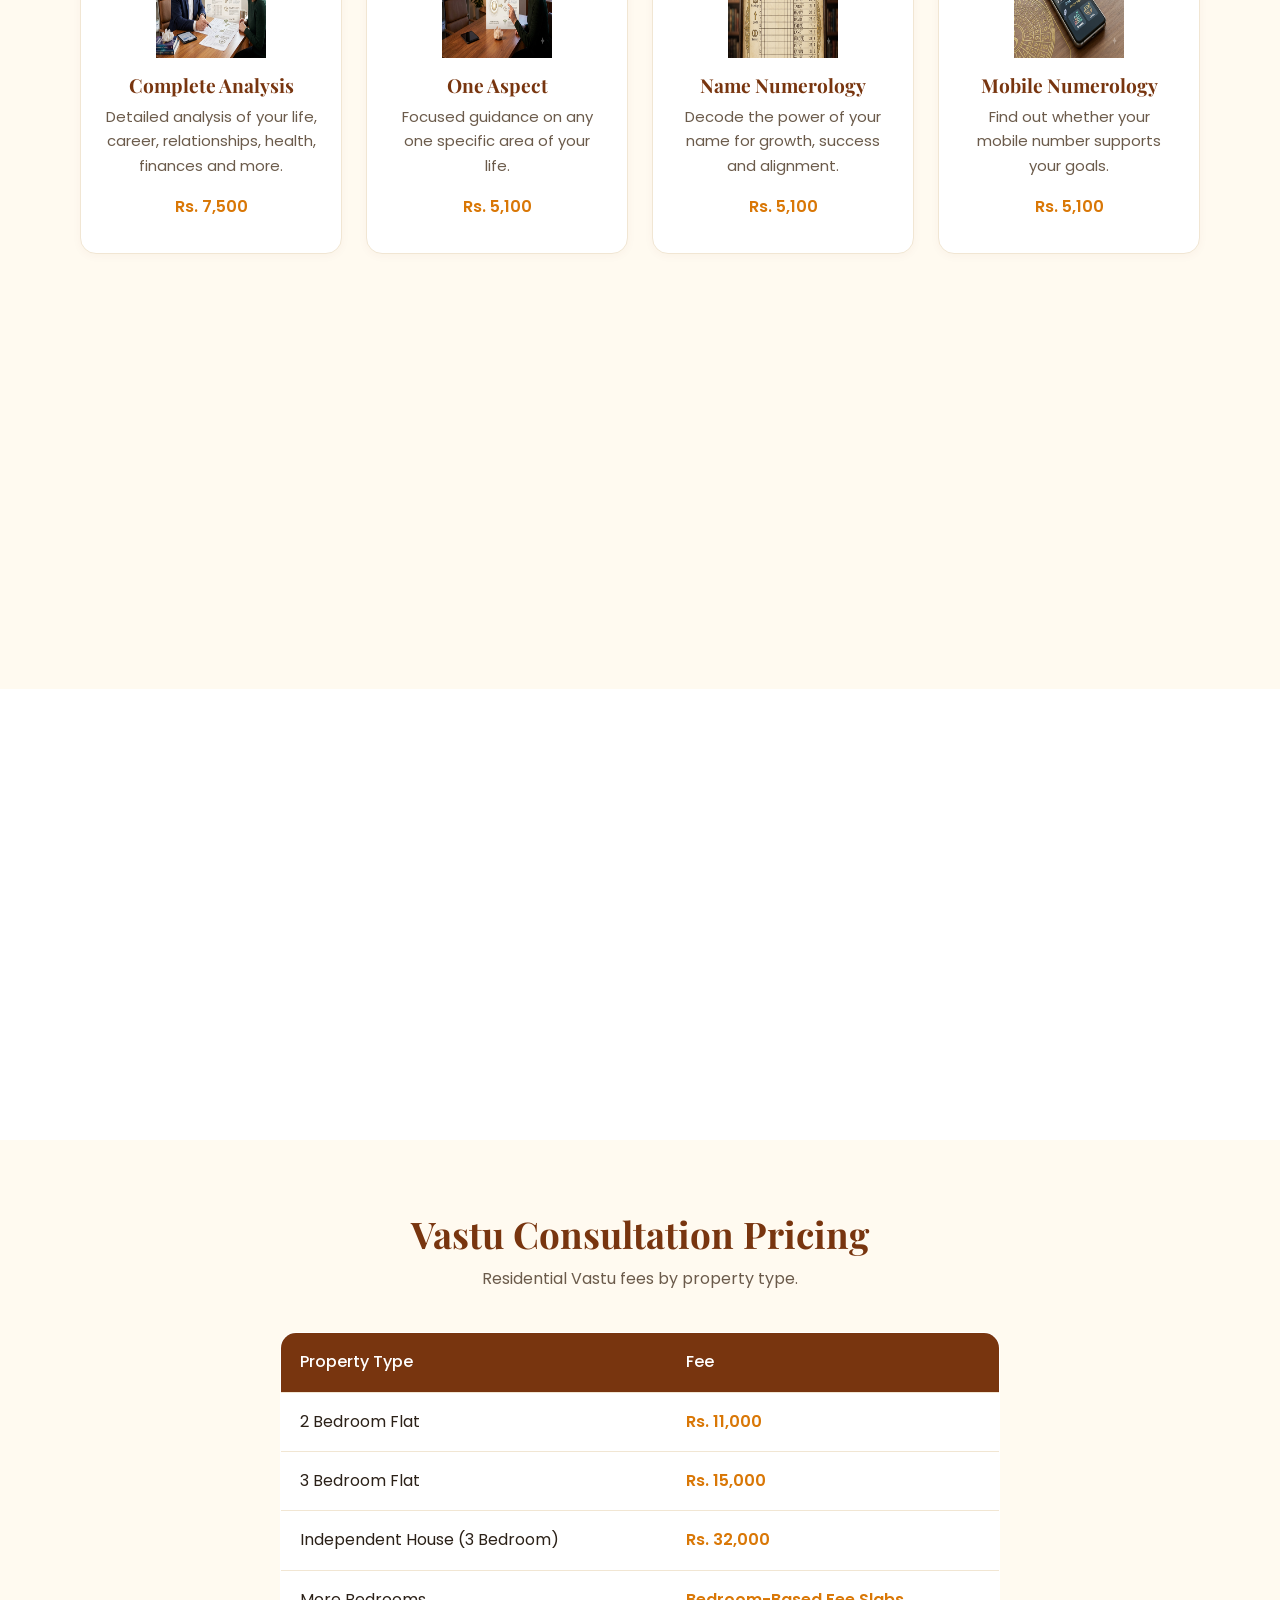
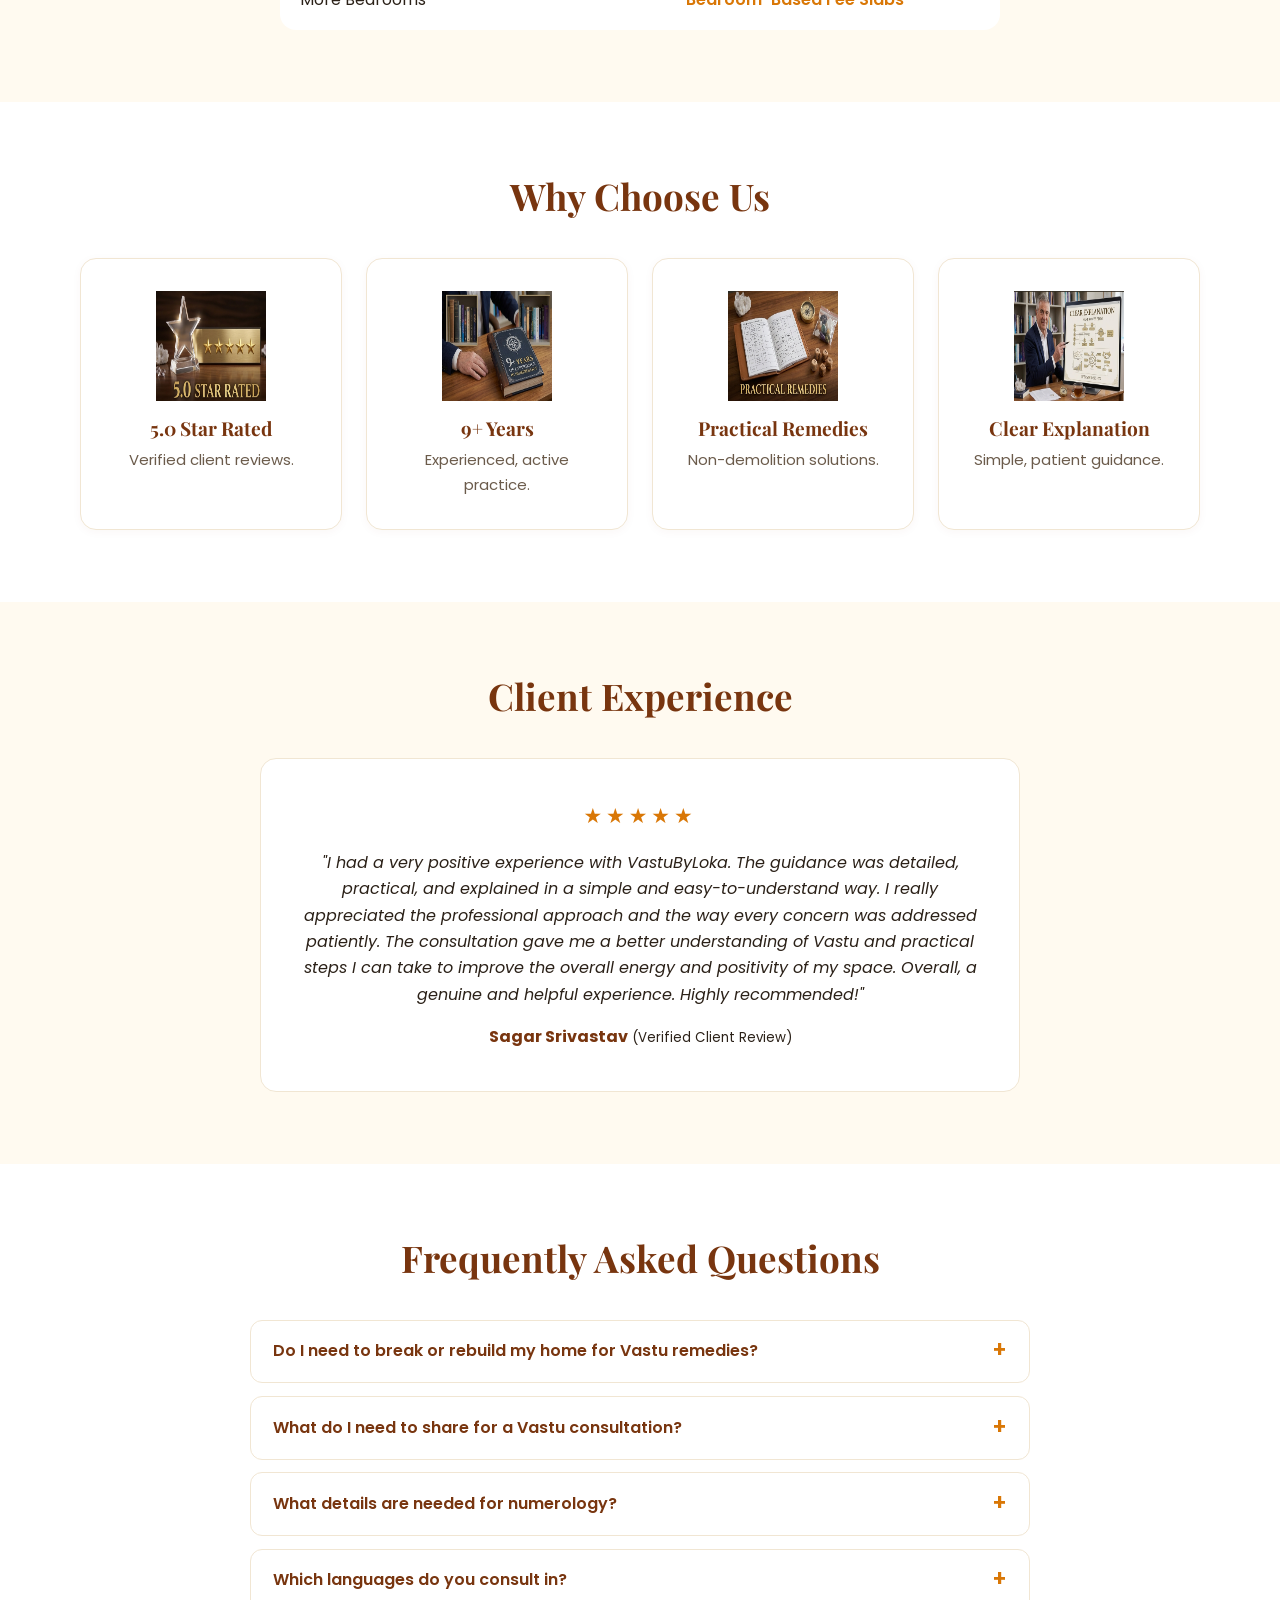
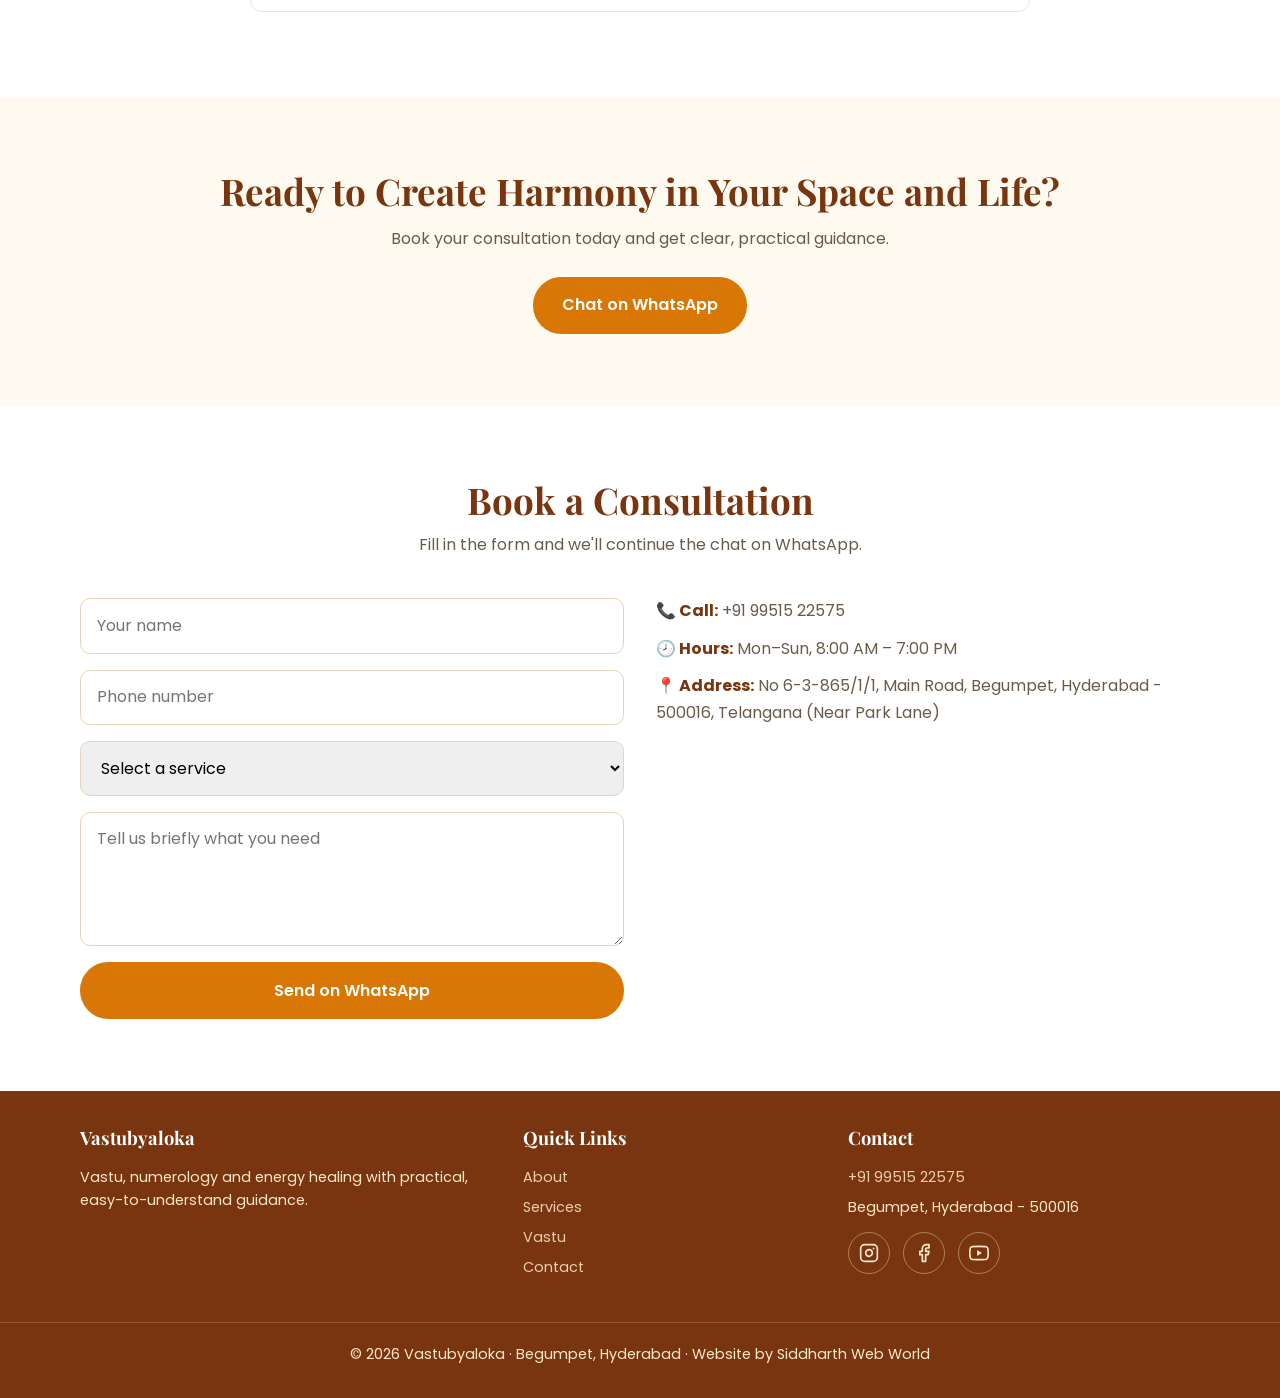
==== commit 1e6f0774: "Add files via upload" ====
--- a/index.html
+++ b/index.html
@@ -38,6 +38,7 @@
         <li><a href="services.html">Services</a></li>
         <li><a href="numerology-complete.html">Numerology</a></li>
         <li><a href="vastu.html">Vastu</a></li>
+        <li><a href="catalogue.html">Catalogue</a></li>
         <li><a href="testimonials.html">Testimonials</a></li>
         <li><a href="contact.html">Contact</a></li>
       </ul>
--- a/css/style.css
+++ b/css/style.css
@@ -1,19 +1,27 @@
+/* ===== Base ===== */
 :root{--gold:#d97706;--maroon:#78350f;--cream:#fffaf0;--ink:#2b2118;--muted:#6b5b4b;--line:#f1e6d3;--r:16px}
 *{box-sizing:border-box;margin:0;padding:0}
 html{scroll-behavior:smooth}
-body{font-family:'Poppins',system-ui,sans-serif;color:var(--ink);background:#fff;line-height:1.65}
+body{font-family:'Poppins',system-ui,sans-serif;color:var(--ink);background:#fff;line-height:1.65;overflow-x:hidden}
+img{max-width:100%}
 a{color:inherit;text-decoration:none}
+:focus-visible{outline:3px solid var(--gold);outline-offset:3px}
 .container{width:min(1120px,92%);margin:auto}
 h1,h2,h3{font-family:'Playfair Display',Georgia,serif;color:var(--maroon);line-height:1.2}
 h2{font-size:clamp(1.6rem,3.5vw,2.3rem);text-align:center}
 .sub{text-align:center;color:var(--muted);max-width:620px;margin:.6rem auto 2.5rem}
-section{padding:4.5rem 0}.alt{background:var(--cream)}
+section{padding:4.5rem 0}
+.alt{background:var(--cream)}
+
+/* ===== Buttons ===== */
 .btn{display:inline-block;padding:.85rem 1.7rem;border-radius:50px;font-weight:600;border:2px solid var(--gold);transition:.25s;cursor:pointer;font-family:inherit;font-size:1rem}
-.btn-primary{background:var(--gold);color:#fff}.btn-primary:hover{background:var(--maroon);border-color:var(--maroon)}
-.btn-outline{color:var(--gold)}.btn-outline:hover{background:var(--gold);color:#fff}
-
-/* Splash */
-#splash{position:fixed;inset:0;background:#fff;z-index:9999;display:flex;flex-direction:column;align-items:center;justify-content:center;gap:1rem;transition:opacity .7s,visibility .7s}
+.btn-primary{background:var(--gold);color:#fff}
+.btn-primary:hover{background:var(--maroon);border-color:var(--maroon)}
+.btn-outline{color:var(--gold)}
+.btn-outline:hover{background:var(--gold);color:#fff}
+
+/* ===== Splash ===== */
+#splash{position:fixed;inset:0;background:#fff;z-index:9999;display:flex;flex-direction:column;align-items:center;justify-content:center;gap:1rem;transition:opacity .7s,visibility .7s;animation:splashOut .7s 3.2s forwards}
 #splash.hide{opacity:0;visibility:hidden}
 .om{font-size:4rem;color:var(--gold);animation:pulse 1.6s ease-in-out infinite}
 .splash-name{font-family:'Playfair Display',serif;font-size:2.2rem;color:var(--maroon);letter-spacing:.12em;animation:rise 1s both}
@@ -23,108 +31,39 @@
 @keyframes pulse{50%{transform:scale(1.15)}}
 @keyframes rise{from{opacity:0;transform:translateY(14px)}}
 @keyframes load{to{width:100%}}
-
-/* Header */
+@keyframes splashOut{to{opacity:0;visibility:hidden}}
+
+/* ===== Top bar ===== */
+.topbar{background:var(--maroon);color:#fde9c9;font-size:.82rem}
+.topbar .container{display:flex;justify-content:space-between;gap:1rem;padding:.5rem 0;flex-wrap:wrap}
+.topbar a:hover{color:#fff}
+@media(max-width:700px){.topbar span:nth-child(2){display:none}.topbar .container{justify-content:center}}
+
+/* ===== Header ===== */
 header{position:sticky;top:0;background:rgba(255,255,255,.95);backdrop-filter:blur(8px);border-bottom:1px solid var(--line);z-index:100}
 .nav{display:flex;align-items:center;justify-content:space-between;height:70px}
-.logo{font-family:'Playfair Display',serif;font-size:1.6rem;font-weight:700;color:var(--maroon)}.logo span{color:var(--gold)}
-nav ul{display:flex;gap:1.6rem;list-style:none}
+.logo{display:flex;align-items:center}
+.nav-logo{height:48px;width:auto;display:block;object-fit:contain}
+nav ul{display:flex;gap:1.4rem;list-style:none}
 nav a{font-size:.95rem;font-weight:500;padding:.3rem 0;border-bottom:2px solid transparent}
 nav a:hover,nav a.active{color:var(--gold);border-color:var(--gold)}
 .burger{display:none;background:none;border:0;font-size:1.8rem;color:var(--maroon);cursor:pointer}
-@media(max-width:860px){.burger{display:block}
-nav{position:absolute;top:70px;left:0;right:0;background:#fff;border-bottom:1px solid var(--line);max-height:0;overflow:hidden;transition:max-height .35s}
-nav.open{max-height:420px}nav ul{flex-direction:column;gap:0;padding:1rem 4%}nav li{padding:.6rem 0}}
-
-/* Hero */
+@media(max-width:980px){
+  .burger{display:block}
+  nav{position:absolute;top:70px;left:0;right:0;background:#fff;border-bottom:1px solid var(--line);max-height:0;overflow:hidden;transition:max-height .35s}
+  nav.open{max-height:460px}
+  nav ul{flex-direction:column;gap:0;padding:1rem 4%}
+  nav li{padding:.6rem 0}
+}
+
+/* ===== Hero ===== */
 .hero{background:linear-gradient(180deg,var(--cream),#fff);padding:5rem 0 4rem;text-align:center}
 .hero h1{font-size:clamp(2rem,5vw,3.4rem);max-width:820px;margin:auto}
 .hero p{color:var(--muted);max-width:600px;margin:1.2rem auto 2rem;font-size:1.05rem}
 .hero .btns{display:flex;gap:1rem;justify-content:center;flex-wrap:wrap}
 .badges{display:flex;gap:2.5rem;justify-content:center;flex-wrap:wrap;margin-top:3rem}
-.badges b{display:block;font-size:1.6rem;color:var(--gold);font-family:'Playfair Display',serif}.badges span{font-size:.85rem;color:var(--muted)}
-
-/* Cards */
-.grid{display:grid;grid-template-columns:repeat(auto-fit,minmax(240px,1fr));gap:1.5rem}
-.card{background:#fff;border:1px solid var(--line);border-radius:var(--r);padding:2rem 1.5rem;text-align:center;transition:.3s;box-shadow:0 2px 10px rgba(120,53,15,.04)}
-.card:hover{transform:translateY(-6px);box-shadow:0 14px 30px rgba(217,119,6,.15)}
-.card .ic{font-size:2.4rem;margin-bottom:.6rem}.card h3{font-size:1.2rem;margin-bottom:.5rem}
-.card p{color:var(--muted);font-size:.93rem}.price{display:block;margin-top:1rem;font-weight:600;color:var(--gold)}
-
-/* Pricing table */
-.table-wrap{overflow-x:auto;max-width:720px;margin:auto}
-table{width:100%;border-collapse:collapse;background:#fff;border-radius:var(--r);overflow:hidden;border:1px solid var(--line)}
-th,td{padding:1rem 1.2rem;text-align:left;border-bottom:1px solid var(--line)}
-th{background:var(--maroon);color:#fff;font-weight:500}td:last-child{font-weight:600;color:var(--gold);white-space:nowrap}
-
-/* Testimonial */
-.quote{max-width:760px;margin:auto;text-align:center;background:#fff;border:1px solid var(--line);border-radius:var(--r);padding:2.5rem 2rem}
-.stars{color:var(--gold);font-size:1.3rem;letter-spacing:4px}.quote p{font-style:italic;margin:1rem 0}.quote b{color:var(--maroon)}
-
-/* Contact */
-.contact{display:grid;grid-template-columns:1fr 1fr;gap:2rem}
-@media(max-width:800px){.contact{grid-template-columns:1fr}}
-form{display:grid;gap:1rem}
-input,select,textarea{width:100%;padding:.85rem 1rem;border:1px solid #e5d5bb;border-radius:10px;font:inherit}
-input:focus,select:focus,textarea:focus{outline:2px solid var(--gold);border-color:transparent}
-.info p{margin-bottom:.7rem;color:var(--muted)}.info b{color:var(--maroon)}
-iframe{width:100%;height:240px;border:0;border-radius:var(--r);margin-top:1rem}
-
-footer{background:var(--maroon);color:#fde9c9;text-align:center;padding:2rem 0;font-size:.9rem}
-
-/* Floating buttons */
-.wa{position:fixed;right:18px;bottom:18px;background:#25d366;color:#fff;padding:.8rem 1.2rem;border-radius:50px;font-weight:600;box-shadow:0 6px 18px rgba(0,0,0,.2);z-index:200}
-
-/* Scroll reveal */
-.reveal{opacity:0;transform:translateY(24px);transition:.7s}.reveal.show{opacity:1;transform:none}
-
-/* Inner pages */
-.page-hero{background:linear-gradient(180deg,var(--cream),#fff);padding:4rem 0 3rem;text-align:center}
-.page-hero h1{font-size:clamp(1.9rem,4.5vw,3rem)}
-.page-hero p{color:var(--muted);max-width:620px;margin:1rem auto 0}
-.two-col{display:grid;grid-template-columns:1fr 1fr;gap:2.5rem;align-items:center}
-@media(max-width:800px){.two-col{grid-template-columns:1fr}}
-.two-col h2{text-align:left;margin-bottom:1rem}.two-col p{color:var(--muted);margin-bottom:.8rem}
-.ticks{list-style:none;display:grid;gap:.7rem}
-.ticks li{padding-left:1.8rem;position:relative;color:var(--muted)}
-.ticks li::before{content:"✦";position:absolute;left:0;color:var(--gold)}
-.steps{counter-reset:s;display:grid;grid-template-columns:repeat(auto-fit,minmax(220px,1fr));gap:1.5rem}
-.step{background:#fff;border:1px solid var(--line);border-radius:var(--r);padding:1.8rem 1.4rem;position:relative}
-.step::before{counter-increment:s;content:counter(s);display:grid;place-items:center;width:38px;height:38px;border-radius:50%;background:var(--gold);color:#fff;font-weight:600;margin-bottom:.8rem}
-.step h3{font-size:1.1rem;margin-bottom:.4rem}.step p{color:var(--muted);font-size:.93rem}
-.panel{background:#fff;border:1px solid var(--line);border-radius:var(--r);padding:2.2rem}
-.panel .price-big{font-family:'Playfair Display',serif;font-size:2.4rem;color:var(--gold);font-weight:700}
-.gallery{display:grid;grid-template-columns:repeat(auto-fit,minmax(220px,1fr));gap:1rem}
-.gallery .ph{aspect-ratio:4/3;border-radius:var(--r);background:var(--cream);border:1px dashed #e5d5bb;display:grid;place-items:center;color:var(--muted);font-size:.9rem;overflow:hidden}
-.gallery img{width:100%;height:100%;object-fit:cover}
-.cta-band{background:var(--cream);text-align:center}
-.cta-band p{color:var(--muted);margin:.8rem 0 1.5rem}
-/* Social icons */
-.socials{display:flex;gap:.8rem;justify-content:center;margin-bottom:1rem}
-.socials a{width:42px;height:42px;border-radius:50%;border:1px solid rgba(253,233,201,.4);display:grid;place-items:center;color:#fde9c9;transition:.25s}
-.socials a:hover{background:var(--gold);border-color:var(--gold);color:#fff;transform:translateY(-3px)}
-.socials svg{width:20px;height:20px;fill:none;stroke:currentColor;stroke-width:2;stroke-linecap:round;stroke-linejoin:round}
-
-/* Logo Styling */
-.logo {
-  display: flex;
-  align-items: center;
-  text-decoration: none;
-}
-
-.logo .nav-logo {
-  height: 45px;      /* Adjust height to fit your navbar design */
-  width: auto;       /* Keeps original aspect ratio intact */
-  object-fit: contain;
-  display: block;
-}
-
-/* ===== Professional upgrade ===== */
-.topbar{background:var(--maroon);color:#fde9c9;font-size:.82rem}
-.topbar .container{display:flex;justify-content:space-between;gap:1rem;padding:.5rem 0;flex-wrap:wrap}
-.topbar a:hover{color:#fff}
-@media(max-width:700px){.topbar span:nth-child(2){display:none}.topbar .container{justify-content:center}}
-.nav-logo{height:48px;width:auto;display:block}
+.badges b{display:block;font-size:1.6rem;color:var(--gold);font-family:'Playfair Display',serif}
+.badges span{font-size:.85rem;color:var(--muted)}
 
 .hero-split{text-align:left;padding:4.5rem 0}
 .hero-grid{display:grid;grid-template-columns:1.2fr .8fr;gap:3rem;align-items:center}
@@ -136,29 +75,138 @@
 .hero-art{display:grid;place-items:center}
 .hero-art svg{width:min(340px,80%);filter:drop-shadow(0 20px 30px rgba(217,119,6,.18));animation:float 5s ease-in-out infinite}
 @keyframes float{50%{transform:translateY(-12px)}}
-@media(max-width:860px){.hero-grid{grid-template-columns:1fr;text-align:center}.hero-split .btns,.hero-points{justify-content:center}.hero-art{order:-1}.hero-art svg{width:180px}}
-
+@media(max-width:860px){
+  .hero-grid{grid-template-columns:1fr;text-align:center}
+  .hero-split .btns,.hero-points{justify-content:center}
+  .hero-art{order:-1}
+  .hero-art svg{width:180px}
+}
+
+/* ===== Trust strip ===== */
 .trust{padding:0;background:var(--maroon)}
 .stats{display:grid;grid-template-columns:repeat(auto-fit,minmax(170px,1fr));gap:1rem;padding:2rem 0;text-align:center}
 .stats b{display:block;font-family:'Playfair Display',serif;font-size:1.9rem;color:#fbbf24}
 .stats span{color:#fde9c9;font-size:.85rem}
 
+/* ===== Cards ===== */
+.grid{display:grid;grid-template-columns:repeat(auto-fit,minmax(240px,1fr));gap:1.5rem}
+.card{background:#fff;border:1px solid var(--line);border-radius:var(--r);padding:2rem 1.5rem;text-align:center;transition:.3s;box-shadow:0 2px 10px rgba(120,53,15,.04)}
+.card:hover{transform:translateY(-6px);box-shadow:0 14px 30px rgba(217,119,6,.15)}
+.card .ic{font-size:2.4rem;margin-bottom:1rem}
+.card .ic img{width:110px;height:110px;display:block;margin:0 auto;transition:.3s}
+.card:hover .ic img{transform:scale(1.08)}
+.card h3{font-size:1.2rem;margin-bottom:.5rem}
+.card p{color:var(--muted);font-size:.93rem}
+.price{display:block;margin-top:1rem;font-weight:600;color:var(--gold)}
+@media(max-width:600px){.card .ic img{width:90px;height:90px}}
+
+/* ===== Pricing table ===== */
+.table-wrap{overflow-x:auto;max-width:720px;margin:auto}
+table{width:100%;border-collapse:collapse;background:#fff;border-radius:var(--r);overflow:hidden;border:1px solid var(--line)}
+th,td{padding:1rem 1.2rem;text-align:left;border-bottom:1px solid var(--line)}
+th{background:var(--maroon);color:#fff;font-weight:500}
+td:last-child{font-weight:600;color:var(--gold);white-space:nowrap}
+
+/* ===== Testimonial ===== */
+.quote{max-width:760px;margin:auto;text-align:center;background:#fff;border:1px solid var(--line);border-radius:var(--r);padding:2.5rem 2rem}
+.stars{color:var(--gold);font-size:1.3rem;letter-spacing:4px}
+.quote p{font-style:italic;margin:1rem 0}
+.quote b{color:var(--maroon)}
+
+/* ===== Contact ===== */
+.contact{display:grid;grid-template-columns:1fr 1fr;gap:2rem}
+@media(max-width:800px){.contact{grid-template-columns:1fr}}
+form{display:grid;gap:1rem}
+input,select,textarea{width:100%;padding:.85rem 1rem;border:1px solid #e5d5bb;border-radius:10px;font:inherit}
+input:focus,select:focus,textarea:focus{outline:2px solid var(--gold);border-color:transparent}
+.info p{margin-bottom:.7rem;color:var(--muted)}
+.info b{color:var(--maroon)}
+iframe{width:100%;height:240px;border:0;border-radius:var(--r);margin-top:1rem}
+
+/* ===== Inner pages ===== */
+.page-hero{background:linear-gradient(180deg,var(--cream),#fff);padding:4rem 0 3rem;text-align:center}
+.page-hero h1{font-size:clamp(1.9rem,4.5vw,3rem)}
+.page-hero p{color:var(--muted);max-width:620px;margin:1rem auto 0}
+.two-col{display:grid;grid-template-columns:1fr 1fr;gap:2.5rem;align-items:center}
+@media(max-width:800px){.two-col{grid-template-columns:1fr}}
+.two-col h2{text-align:left;margin-bottom:1rem}
+.two-col p{color:var(--muted);margin-bottom:.8rem}
+.ticks{list-style:none;display:grid;gap:.7rem}
+.ticks li{padding-left:1.8rem;position:relative;color:var(--muted)}
+.ticks li::before{content:"✦";position:absolute;left:0;color:var(--gold)}
+.steps{counter-reset:s;display:grid;grid-template-columns:repeat(auto-fit,minmax(220px,1fr));gap:1.5rem}
+.step{background:#fff;border:1px solid var(--line);border-radius:var(--r);padding:1.8rem 1.4rem;position:relative}
+.step::before{counter-increment:s;content:counter(s);display:grid;place-items:center;width:38px;height:38px;border-radius:50%;background:var(--gold);color:#fff;font-weight:600;margin-bottom:.8rem}
+.step h3{font-size:1.1rem;margin-bottom:.4rem}
+.step p{color:var(--muted);font-size:.93rem}
+.panel{background:#fff;border:1px solid var(--line);border-radius:var(--r);padding:2.2rem}
+.panel .price-big{font-family:'Playfair Display',serif;font-size:2.4rem;color:var(--gold);font-weight:700}
+.cta-band{background:var(--cream);text-align:center}
+.cta-band p{color:var(--muted);margin:.8rem 0 1.5rem}
+
+/* ===== Gallery ===== */
+.gallery{display:grid;grid-template-columns:repeat(auto-fit,minmax(220px,1fr));gap:1rem}
+.gallery .ph{aspect-ratio:4/3;border-radius:var(--r);background:var(--cream);border:1px dashed #e5d5bb;display:grid;place-items:center;color:var(--muted);font-size:.9rem;overflow:hidden}
+.gallery img{width:100%;height:100%;object-fit:cover;border-radius:var(--r);box-shadow:0 4px 14px rgba(120,53,15,.08);transition:.3s;display:block}
+.gallery img:hover{transform:translateY(-4px);box-shadow:0 14px 28px rgba(217,119,6,.18)}
+
+/* ===== FAQ ===== */
 .faq{max-width:780px}
 .faq details{border:1px solid var(--line);border-radius:12px;padding:1.1rem 1.4rem;margin-bottom:.8rem;background:#fff}
 .faq summary{cursor:pointer;font-weight:600;color:var(--maroon);list-style:none;display:flex;justify-content:space-between;gap:1rem}
+.faq summary::-webkit-details-marker{display:none}
 .faq summary::after{content:"+";color:var(--gold);font-size:1.4rem;line-height:1}
 .faq details[open] summary::after{content:"–"}
 .faq details p{color:var(--muted);margin-top:.8rem}
 
+/* ===== Footer ===== */
+footer{background:var(--maroon);color:#fde9c9;text-align:center;padding:2rem 0;font-size:.9rem}
 .foot-grid{display:grid;grid-template-columns:1.4fr 1fr 1.2fr;gap:2rem;text-align:left;padding-bottom:1.5rem}
 @media(max-width:800px){.foot-grid{grid-template-columns:1fr;text-align:center}.foot-grid .socials{justify-content:center}}
 .foot-grid h4{font-family:'Playfair Display',serif;color:#fff;font-size:1.15rem;margin-bottom:.8rem}
-.foot-grid a:not(.socials a){display:block;margin-bottom:.4rem;opacity:.85}
-.foot-grid a:not(.socials a):hover{opacity:1;color:#fbbf24}
+.foot-grid > div > a{display:block;margin-bottom:.4rem;opacity:.85}
+.foot-grid > div > a:hover{opacity:1;color:#fbbf24}
 .foot-grid .socials{justify-content:flex-start;margin-top:.8rem}
 footer .copy{border-top:1px solid rgba(253,233,201,.2);padding-top:1.2rem;margin-top:.5rem}
-.card .ic img{width:64px;height:64px;display:block;margin:0 auto}
-.card .ic{margin-bottom:1rem}
-.card .ic img{width:110px;height:110px;display:block;margin:0 auto;transition:.3s}
-.card:hover .ic img{transform:scale(1.08)}
-@media(max-width:600px){.card .ic img{width:90px;height:90px}}+
+/* ===== Social icons ===== */
+.socials{display:flex;gap:.8rem;justify-content:center;margin-bottom:1rem}
+.socials a{width:42px;height:42px;border-radius:50%;border:1px solid rgba(253,233,201,.4);display:grid;place-items:center;color:#fde9c9;transition:.25s}
+.socials a:hover{background:var(--gold);border-color:var(--gold);color:#fff;transform:translateY(-3px)}
+.socials svg{width:20px;height:20px;fill:none;stroke:currentColor;stroke-width:2;stroke-linecap:round;stroke-linejoin:round}
+
+/* ===== Floating WhatsApp ===== */
+.wa{position:fixed;right:18px;bottom:18px;background:#25d366;color:#fff;padding:.8rem 1.2rem;border-radius:50px;font-weight:600;box-shadow:0 6px 18px rgba(0,0,0,.2);z-index:200}
+
+/* ===== Scroll reveal ===== */
+.reveal{opacity:0;transform:translateY(24px);transition:.7s}
+.reveal.show{opacity:1;transform:none}
+
+/* ===== Catalogue ===== */
+.filters{display:flex;gap:.6rem;flex-wrap:wrap;justify-content:center;margin-bottom:2.2rem}
+.filters button{padding:.55rem 1.3rem;border-radius:50px;border:1px solid var(--line);background:#fff;color:var(--maroon);font:inherit;font-weight:500;cursor:pointer;transition:.25s}
+.filters button:hover,.filters button.on{background:var(--gold);border-color:var(--gold);color:#fff}
+.pgrid{display:grid;grid-template-columns:repeat(auto-fill,minmax(250px,1fr));gap:1.5rem}
+.pcard{background:#fff;border:1px solid var(--line);border-radius:var(--r);overflow:hidden;display:flex;flex-direction:column;transition:.3s;box-shadow:0 2px 10px rgba(120,53,15,.04)}
+.pcard:hover{transform:translateY(-6px);box-shadow:0 14px 30px rgba(217,119,6,.15)}
+.pimg{aspect-ratio:1/1;position:relative;background:var(--cream);display:grid;place-items:center;overflow:hidden}
+.pimg::after{content:"Photo coming soon";color:var(--muted);font-size:.85rem}
+.pimg img{position:absolute;inset:0;width:100%;height:100%;object-fit:cover;z-index:1}
+.badge{position:absolute;top:12px;left:12px;background:var(--gold);color:#fff;font-size:.75rem;font-weight:600;padding:.25rem .7rem;border-radius:50px;z-index:2}
+.pbody{padding:1.3rem;display:flex;flex-direction:column;flex:1}
+.pbody h3{font-size:1.1rem;margin-bottom:.4rem}
+.pbody p{color:var(--muted);font-size:.9rem;flex:1}
+.pprice{margin:.9rem 0}
+.pprice b{font-size:1.25rem;color:var(--gold);font-family:'Playfair Display',serif}
+.pprice s{color:var(--muted);font-size:.9rem;margin-left:.5rem}
+.pbody .btn{text-align:center;padding:.65rem 1rem;font-size:.9rem}
+
+/* ===== Reduced motion ===== */
+@media(prefers-reduced-motion:reduce){
+  *,*::before,*::after{animation-duration:.01ms!important;animation-iteration-count:1!important;transition-duration:.01ms!important;scroll-behavior:auto!important}
+  .reveal{opacity:1;transform:none}
+}
+.pimg{aspect-ratio:1/1;position:relative;background:#fff;display:grid;place-items:center;overflow:hidden;border-bottom:1px solid var(--line)}
+.pimg::after{content:"Photo coming soon";color:var(--muted);font-size:.85rem}
+.pimg img{position:absolute;inset:0;width:100%;height:100%;object-fit:contain;padding:12px;background:#fff;z-index:1;transition:transform .4s}
+.pcard:hover .pimg img{transform:scale(1.06)}
